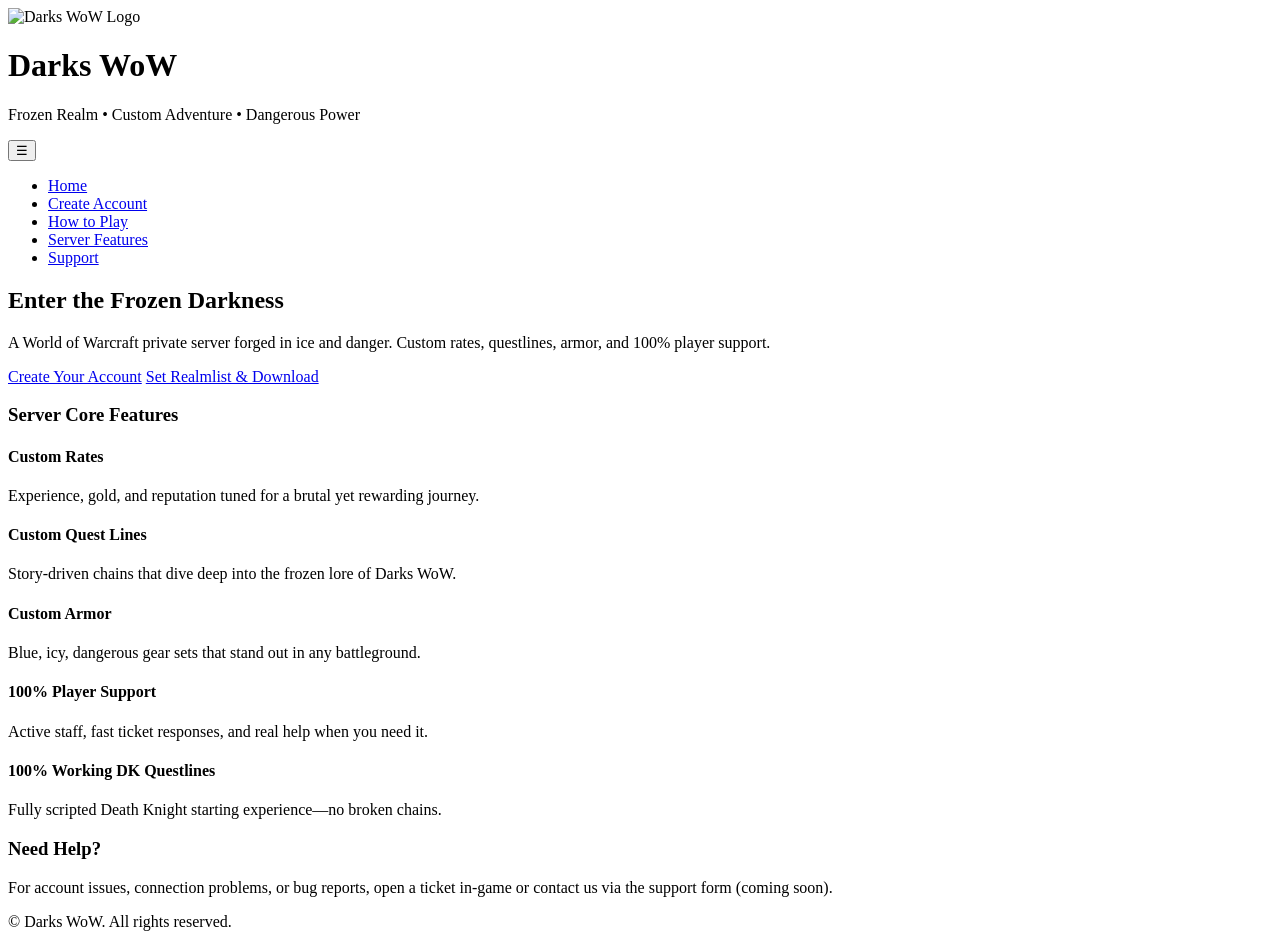
==== register.html @ ddc3fc45 "Update and rename register.php to register.html" ====
<!DOCTYPE html>
<html lang="en">
<head>
  <meta charset="UTF-8">
  <title>Darks WoW - Private Server</title>
  <meta name="viewport" content="width=device-width, initial-scale=1.0">
  <link rel="stylesheet" href="assets/css/style.css">
</head>
<body class="theme-icy">
  <div class="bg-overlay"></div>

  <header class="site-header">
    <div class="logo-area">
      <img src="assets/img/logo.png" alt="Darks WoW Logo" class="logo">
      <div class="logo-text">
        <h1>Darks WoW</h1>
        <p>Frozen Realm • Custom Adventure • Dangerous Power</p>
      </div>
    </div>
    <nav class="main-nav">
      <button class="nav-toggle" aria-label="Toggle navigation">☰</button>
      <ul>
        <li><a href="index.html" class="active">Home</a></li>
        <li><a href="register.html">Create Account</a></li>
        <li><a href="how-to-play.html">How to Play</a></li>
        <li><a href="#features">Server Features</a></li>
        <li><a href="#support">Support</a></li>
      </ul>
    </nav>
  </header>

  <main class="content">
    <section class="hero">
      <div class="hero-text">
        <h2>Enter the Frozen Darkness</h2>
        <p>
          A World of Warcraft private server forged in ice and danger.
          Custom rates, questlines, armor, and 100% player support.
        </p>
        <div class="hero-actions">
          <a href="register.html" class="btn btn-primary">Create Your Account</a>
          <a href="how-to-play.html" class="btn btn-secondary">Set Realmlist & Download</a>
        </div>
      </div>
    </section>

    <section id="features" class="features">
      <h3>Server Core Features</h3>
      <div class="feature-grid">
        <article class="feature-card">
          <h4>Custom Rates</h4>
          <p>Experience, gold, and reputation tuned for a brutal yet rewarding journey.</p>
        </article>
        <article class="feature-card">
          <h4>Custom Quest Lines</h4>
          <p>Story-driven chains that dive deep into the frozen lore of Darks WoW.</p>
        </article>
        <article class="feature-card">
          <h4>Custom Armor</h4>
          <p>Blue, icy, dangerous gear sets that stand out in any battleground.</p>
        </article>
        <article class="feature-card">
          <h4>100% Player Support</h4>
          <p>Active staff, fast ticket responses, and real help when you need it.</p>
        </article>
        <article class="feature-card">
          <h4>100% Working DK Questlines</h4>
          <p>Fully scripted Death Knight starting experience—no broken chains.</p>
        </article>
      </div>
    </section>

    <section id="support" class="support">
      <h3>Need Help?</h3>
      <p>
        For account issues, connection problems, or bug reports, open a ticket in-game
        or contact us via the support form (coming soon).
      </p>
    </section>
  </main>

  <footer class="site-footer">
    <p>&copy; <span id="year"></span> Darks WoW. All rights reserved.</p>
  </footer>

  <script src="assets/js/main.js"></script>
</body>
</html>
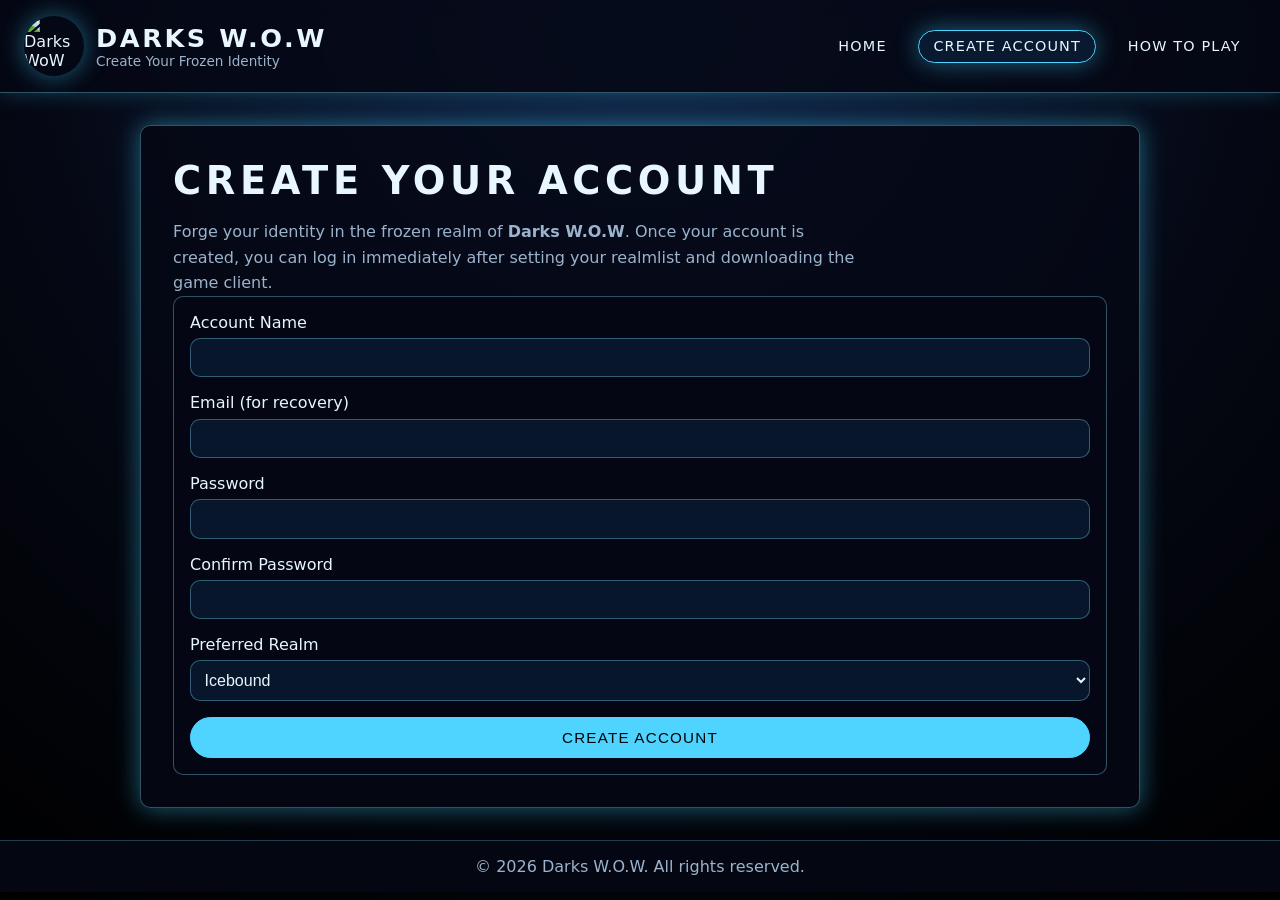
==== commit 7c3d72b4: "Update register.html" ====
--- a/register.html
+++ b/register.html
@@ -2,87 +2,122 @@
 <html lang="en">
 <head>
   <meta charset="UTF-8">
-  <title>Darks WoW - Private Server</title>
+  <title>Darks W.O.W — Create Account</title>
   <meta name="viewport" content="width=device-width, initial-scale=1.0">
+
+  <!-- Stylesheet -->
   <link rel="stylesheet" href="assets/css/style.css">
 </head>
+
 <body class="theme-icy">
+  <!-- Background overlay -->
   <div class="bg-overlay"></div>
 
+  <!-- ============================================================
+       HEADER
+  ============================================================ -->
   <header class="site-header">
     <div class="logo-area">
       <img src="assets/img/logo.png" alt="Darks WoW Logo" class="logo">
       <div class="logo-text">
-        <h1>Darks WoW</h1>
-        <p>Frozen Realm • Custom Adventure • Dangerous Power</p>
+        <h1>Darks W.O.W</h1>
+        <p>Create Your Frozen Identity</p>
       </div>
     </div>
+
     <nav class="main-nav">
       <button class="nav-toggle" aria-label="Toggle navigation">☰</button>
       <ul>
-        <li><a href="index.html" class="active">Home</a></li>
-        <li><a href="register.html">Create Account</a></li>
+        <li><a href="index.html">Home</a></li>
+        <li><a href="register.html" class="active">Create Account</a></li>
         <li><a href="how-to-play.html">How to Play</a></li>
-        <li><a href="#features">Server Features</a></li>
-        <li><a href="#support">Support</a></li>
       </ul>
     </nav>
   </header>
 
+  <!-- ============================================================
+       HERO SECTION
+  ============================================================ -->
   <main class="content">
     <section class="hero">
       <div class="hero-text">
-        <h2>Enter the Frozen Darkness</h2>
+        <h2>Create Your Account</h2>
         <p>
-          A World of Warcraft private server forged in ice and danger.
-          Custom rates, questlines, armor, and 100% player support.
+          Forge your identity in the frozen realm of <strong>Darks W.O.W</strong>.
+          Once your account is created, you can log in immediately after setting
+          your realmlist and downloading the game client.
         </p>
-        <div class="hero-actions">
-          <a href="register.html" class="btn btn-primary">Create Your Account</a>
-          <a href="how-to-play.html" class="btn btn-secondary">Set Realmlist & Download</a>
+      </div>
+
+      <!-- ============================================================
+           REGISTRATION FORM
+      ============================================================ -->
+      <form class="feature-card" method="POST" action="backend/register.php">
+        
+        <div class="form-row">
+          <label for="username">Account Name</label>
+          <input type="text" id="username" name="username" required minlength="3" maxlength="16">
         </div>
-      </div>
-    </section>
 
-    <section id="features" class="features">
-      <h3>Server Core Features</h3>
-      <div class="feature-grid">
-        <article class="feature-card">
-          <h4>Custom Rates</h4>
-          <p>Experience, gold, and reputation tuned for a brutal yet rewarding journey.</p>
-        </article>
-        <article class="feature-card">
-          <h4>Custom Quest Lines</h4>
-          <p>Story-driven chains that dive deep into the frozen lore of Darks WoW.</p>
-        </article>
-        <article class="feature-card">
-          <h4>Custom Armor</h4>
-          <p>Blue, icy, dangerous gear sets that stand out in any battleground.</p>
-        </article>
-        <article class="feature-card">
-          <h4>100% Player Support</h4>
-          <p>Active staff, fast ticket responses, and real help when you need it.</p>
-        </article>
-        <article class="feature-card">
-          <h4>100% Working DK Questlines</h4>
-          <p>Fully scripted Death Knight starting experience—no broken chains.</p>
-        </article>
-      </div>
-    </section>
+        <div class="form-row">
+          <label for="email">Email (for recovery)</label>
+          <input type="email" id="email" name="email" required>
+        </div>
 
-    <section id="support" class="support">
-      <h3>Need Help?</h3>
-      <p>
-        For account issues, connection problems, or bug reports, open a ticket in-game
-        or contact us via the support form (coming soon).
-      </p>
+        <div class="form-row">
+          <label for="password">Password</label>
+          <input type="password" id="password" name="password" required minlength="6">
+        </div>
+
+        <div class="form-row">
+          <label for="confirm_password">Confirm Password</label>
+          <input type="password" id="confirm_password" name="confirm_password" required minlength="6">
+        </div>
+
+        <div class="form-row">
+          <label for="realm">Preferred Realm</label>
+          <select id="realm" name="realm">
+            <option value="icebound">Icebound</option>
+            <option value="shadowfrost">Shadowfrost</option>
+          </select>
+        </div>
+
+        <!-- Hidden fingerprint field -->
+        <input type="hidden" name="client_fingerprint" id="client_fingerprint">
+
+        <button type="submit" class="btn btn-primary">Create Account</button>
+      </form>
     </section>
   </main>
 
+  <!-- ============================================================
+       FOOTER
+  ============================================================ -->
   <footer class="site-footer">
-    <p>&copy; <span id="year"></span> Darks WoW. All rights reserved.</p>
+    <p>&copy; <span id="year"></span> Darks W.O.W. All rights reserved.</p>
   </footer>
 
+  <!-- ============================================================
+       SCRIPTS
+  ============================================================ -->
   <script src="assets/js/main.js"></script>
+
+  <script>
+    // Auto-update footer year
+    document.getElementById("year").textContent = new Date().getFullYear();
+
+    // Simple fingerprint generator
+    document.addEventListener("DOMContentLoaded", () => {
+      const fpField = document.getElementById("client_fingerprint");
+      if (fpField) {
+        fpField.value = btoa(
+          navigator.userAgent + "|" +
+          (screen.width + "x" + screen.height) + "|" +
+          new Date().getTimezoneOffset()
+        );
+      }
+    });
+  </script>
+
 </body>
 </html>
--- a/assets/css/style.css
+++ b/assets/css/style.css
@@ -0,0 +1,307 @@
+/* ============================================================
+   DARKS W.O.W — ICY DANGER THEME
+   Author: sean (your editor)
+   Style: Blue • Icy • Dangerous • WoW Private Server
+   ============================================================ */
+
+/* ---------- ROOT VARIABLES ---------- */
+:root {
+  --bg-dark: #03040a;
+  --bg-ice: #0a1a2f;
+  --bg-ice-deep: #07101f;
+  --accent-blue: #4fd4ff;
+  --accent-blue-glow: #7fe3ff;
+  --accent-cyan: #00eaff;
+  --accent-danger: #ff3b4e;
+  --text-light: #e8f6ff;
+  --text-muted: #9bb3cc;
+  --border-ice: rgba(127, 227, 255, 0.35);
+  --shadow-ice: 0 0 25px rgba(63, 213, 255, 0.45);
+  --radius: 10px;
+  --transition: 0.25s ease;
+}
+
+/* ---------- GLOBAL RESET ---------- */
+*,
+*::before,
+*::after {
+  margin: 0;
+  padding: 0;
+  box-sizing: border-box;
+}
+
+body {
+  background: radial-gradient(circle at top, #12264a 0%, #050814 55%, #000000 100%);
+  color: var(--text-light);
+  font-family: "Segoe UI", system-ui, sans-serif;
+  min-height: 100vh;
+  overflow-x: hidden;
+  position: relative;
+}
+
+/* ---------- BACKGROUND OVERLAY ---------- */
+.bg-overlay {
+  position: fixed;
+  inset: 0;
+  background-image: url("../img/bg-ice.jpg");
+  background-size: cover;
+  background-position: center;
+  opacity: 0.22;
+  mix-blend-mode: screen;
+  pointer-events: none;
+  z-index: -1;
+}
+
+/* ---------- HEADER ---------- */
+.site-header {
+  display: flex;
+  justify-content: space-between;
+  align-items: center;
+  padding: 1rem 1.5rem;
+  background: rgba(5, 8, 20, 0.85);
+  border-bottom: 1px solid var(--border-ice);
+  backdrop-filter: blur(10px);
+  box-shadow: 0 0 20px rgba(63, 213, 255, 0.25);
+}
+
+.logo-area {
+  display: flex;
+  align-items: center;
+  gap: 0.75rem;
+}
+
+.logo {
+  width: 60px;
+  height: 60px;
+  border-radius: 50%;
+  box-shadow: var(--shadow-ice);
+}
+
+.logo-text h1 {
+  font-size: 1.6rem;
+  text-transform: uppercase;
+  letter-spacing: 0.1em;
+}
+
+.logo-text p {
+  font-size: 0.85rem;
+  color: var(--text-muted);
+}
+
+/* ---------- NAVIGATION ---------- */
+.main-nav {
+  position: relative;
+}
+
+.main-nav ul {
+  list-style: none;
+  display: flex;
+  gap: 1rem;
+}
+
+.main-nav a {
+  color: var(--text-light);
+  text-decoration: none;
+  padding: 0.45rem 0.9rem;
+  border-radius: 999px;
+  border: 1px solid transparent;
+  font-size: 0.9rem;
+  text-transform: uppercase;
+  letter-spacing: 0.08em;
+  transition: var(--transition);
+}
+
+.main-nav a:hover,
+.main-nav a.active {
+  border-color: var(--accent-blue);
+  background: rgba(11, 27, 51, 0.9);
+  box-shadow: var(--shadow-ice);
+}
+
+/* Mobile nav toggle */
+.nav-toggle {
+  display: none;
+  background: none;
+  border: 1px solid var(--border-ice);
+  border-radius: 999px;
+  color: var(--accent-blue-glow);
+  padding: 0.3rem 0.7rem;
+  font-size: 1.2rem;
+}
+
+/* ---------- HERO SECTION ---------- */
+.hero {
+  max-width: 1000px;
+  margin: 2rem auto;
+  padding: 2rem;
+  background: rgba(5, 8, 20, 0.85);
+  border-radius: var(--radius);
+  border: 1px solid var(--border-ice);
+  box-shadow: var(--shadow-ice);
+  animation: frostPulse 6s infinite alternate;
+}
+
+@keyframes frostPulse {
+  from { box-shadow: 0 0 20px rgba(63, 213, 255, 0.25); }
+  to { box-shadow: 0 0 40px rgba(63, 213, 255, 0.55); }
+}
+
+.hero-text h2 {
+  font-size: 2.4rem;
+  text-transform: uppercase;
+  letter-spacing: 0.12em;
+  margin-bottom: 1rem;
+}
+
+.hero-text p {
+  color: var(--text-muted);
+  max-width: 700px;
+  line-height: 1.6;
+}
+
+.hero-actions {
+  margin-top: 1.5rem;
+  display: flex;
+  flex-wrap: wrap;
+  gap: 1rem;
+}
+
+/* ---------- BUTTONS ---------- */
+.btn {
+  display: inline-block;
+  padding: 0.7rem 1.4rem;
+  border-radius: 999px;
+  text-decoration: none;
+  font-size: 0.95rem;
+  text-transform: uppercase;
+  letter-spacing: 0.08em;
+  border: 1px solid var(--accent-blue);
+  transition: var(--transition);
+}
+
+.btn-primary {
+  background: var(--accent-blue);
+  color: #02040a;
+}
+
+.btn-secondary {
+  background: transparent;
+  color: var(--accent-blue-glow);
+}
+
+.btn:hover {
+  transform: translateY(-2px);
+  box-shadow: var(--shadow-ice);
+}
+
+/* ---------- FEATURE GRID ---------- */
+.features {
+  max-width: 1000px;
+  margin: 2rem auto;
+}
+
+.features h3 {
+  text-transform: uppercase;
+  letter-spacing: 0.12em;
+  margin-bottom: 1rem;
+}
+
+.feature-grid {
+  display: grid;
+  grid-template-columns: repeat(auto-fit, minmax(240px, 1fr));
+  gap: 1.2rem;
+}
+
+.feature-card {
+  background: rgba(5, 8, 20, 0.85);
+  border-radius: var(--radius);
+  border: 1px solid var(--border-ice);
+  padding: 1rem;
+  transition: var(--transition);
+}
+
+.feature-card:hover {
+  transform: translateY(-3px);
+  box-shadow: var(--shadow-ice);
+}
+
+.feature-card h4 {
+  color: var(--accent-blue-glow);
+  margin-bottom: 0.5rem;
+}
+
+/* ---------- SUPPORT SECTION ---------- */
+.support {
+  max-width: 1000px;
+  margin: 2rem auto;
+  padding: 1.5rem;
+  background: rgba(5, 8, 20, 0.85);
+  border-radius: var(--radius);
+  border: 1px dashed var(--border-ice);
+}
+
+/* ---------- FOOTER ---------- */
+.site-footer {
+  text-align: center;
+  padding: 1rem;
+  color: var(--text-muted);
+  border-top: 1px solid rgba(127, 227, 255, 0.25);
+  background: rgba(5, 8, 20, 0.9);
+}
+
+/* ---------- FORMS ---------- */
+form.feature-card {
+  display: flex;
+  flex-direction: column;
+  gap: 1rem;
+}
+
+.form-row {
+  display: flex;
+  flex-direction: column;
+  gap: 0.4rem;
+}
+
+input,
+select {
+  padding: 0.6rem;
+  border-radius: var(--radius);
+  border: 1px solid var(--border-ice);
+  background: rgba(11, 27, 51, 0.8);
+  color: var(--text-light);
+  font-size: 1rem;
+}
+
+input:focus,
+select:focus {
+  outline: none;
+  border-color: var(--accent-blue);
+  box-shadow: var(--shadow-ice);
+}
+
+/* ---------- MOBILE RESPONSIVE ---------- */
+@media (max-width: 768px) {
+  .main-nav ul {
+    position: absolute;
+    right: 0;
+    top: 110%;
+    flex-direction: column;
+    background: rgba(5, 8, 20, 0.95);
+    padding: 1rem;
+    border-radius: var(--radius);
+    border: 1px solid var(--border-ice);
+    display: none;
+  }
+
+  .main-nav ul.open {
+    display: flex;
+  }
+
+  .nav-toggle {
+    display: inline-block;
+  }
+
+  .hero {
+    padding: 1.5rem;
+  }
+}
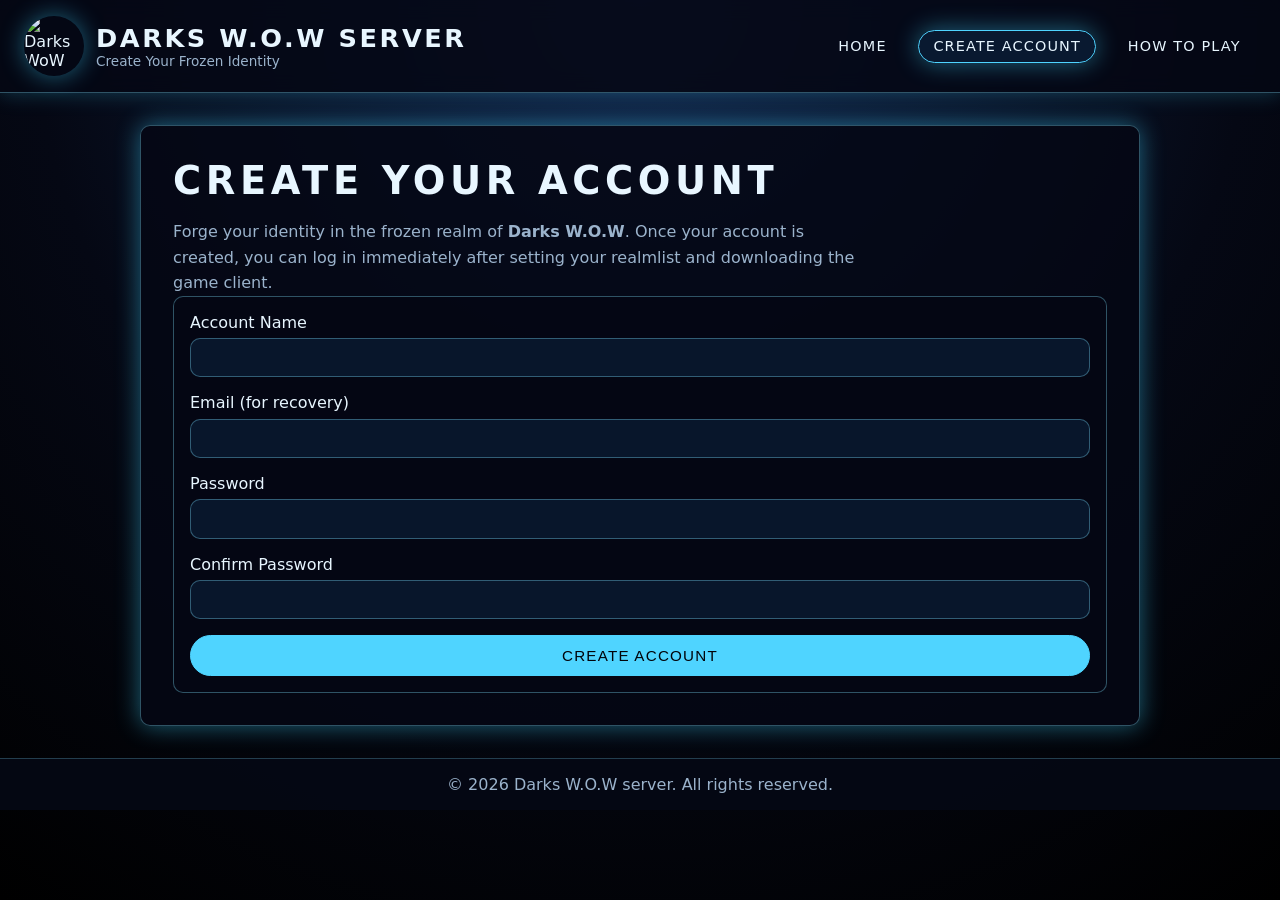
==== commit 6b9c4186: "Update register.html" ====
--- a/register.html
+++ b/register.html
@@ -2,7 +2,7 @@
 <html lang="en">
 <head>
   <meta charset="UTF-8">
-  <title>Darks W.O.W — Create Account</title>
+  <title>Darks W.O.W server— Create Account</title>
   <meta name="viewport" content="width=device-width, initial-scale=1.0">
 
   <!-- Stylesheet -->
@@ -20,7 +20,7 @@
     <div class="logo-area">
       <img src="assets/img/logo.png" alt="Darks WoW Logo" class="logo">
       <div class="logo-text">
-        <h1>Darks W.O.W</h1>
+        <h1>Darks W.O.W server</h1>
         <p>Create Your Frozen Identity</p>
       </div>
     </div>
@@ -73,15 +73,7 @@
           <label for="confirm_password">Confirm Password</label>
           <input type="password" id="confirm_password" name="confirm_password" required minlength="6">
         </div>
-
-        <div class="form-row">
-          <label for="realm">Preferred Realm</label>
-          <select id="realm" name="realm">
-            <option value="icebound">Icebound</option>
-            <option value="shadowfrost">Shadowfrost</option>
-          </select>
-        </div>
-
+        
         <!-- Hidden fingerprint field -->
         <input type="hidden" name="client_fingerprint" id="client_fingerprint">
 
@@ -94,7 +86,7 @@
        FOOTER
   ============================================================ -->
   <footer class="site-footer">
-    <p>&copy; <span id="year"></span> Darks W.O.W. All rights reserved.</p>
+    <p>&copy; <span id="year"></span> Darks W.O.W server. All rights reserved.</p>
   </footer>
 
   <!-- ============================================================
